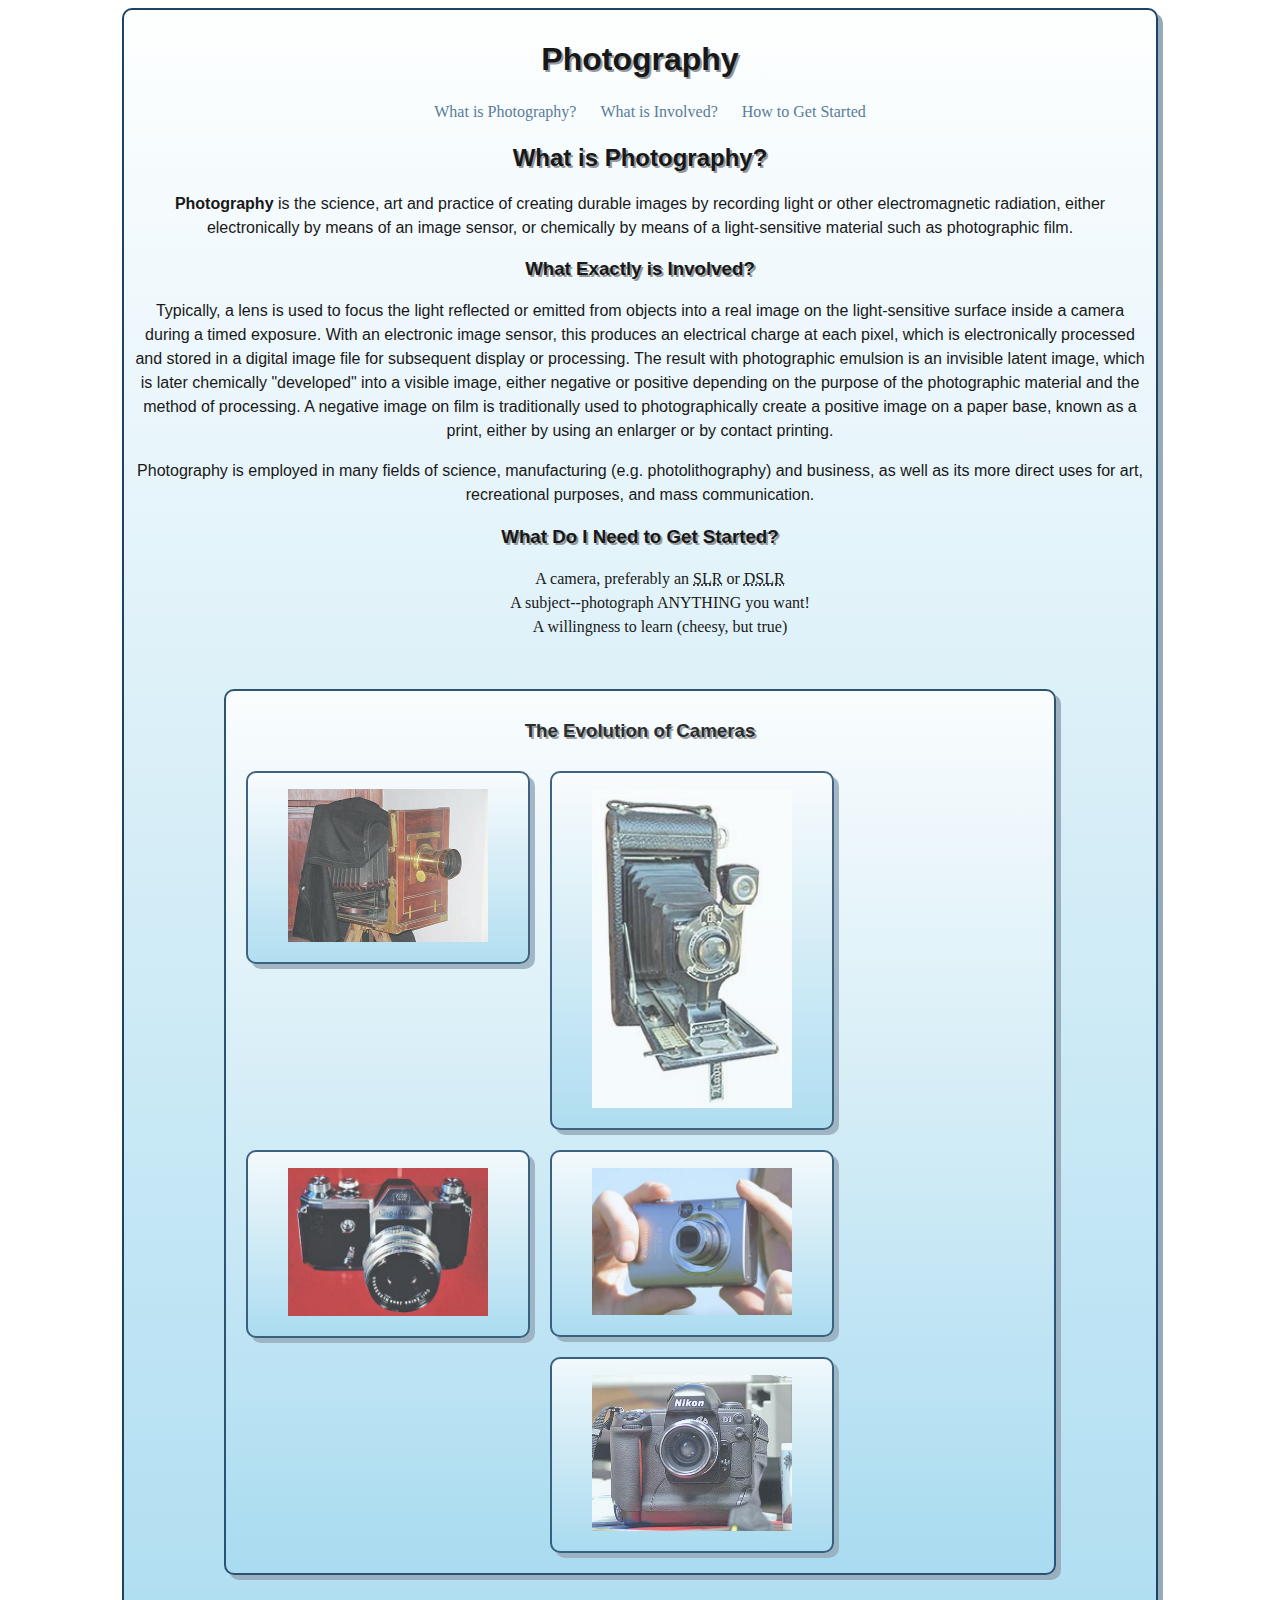
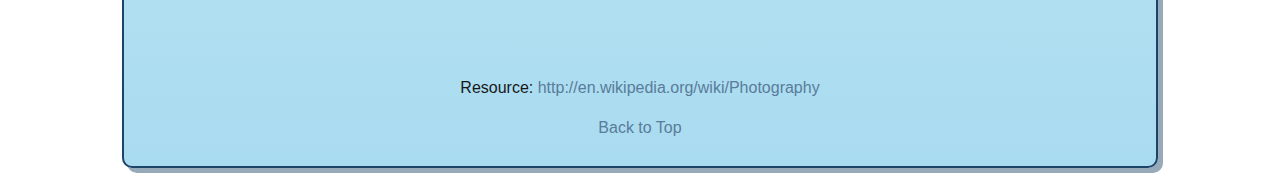
==== pietryka_kristi_project4/index.html @ 359358ad "Project 4 File Created" ====
<!DOCTYPE html>
<html lang="en">
	<head>
		<title>About Photography</title>
		<link href="css/styles.css" type="text/css" rel="stylesheet" />
	</head>
	<body>
		<div id="main-text">
			<h1 id="top">Photography</h1>
			<ul>
				<li><a href="#definition">What is Photography?</a></li>
				<li><a href="#involved">What is Involved?</a></li>
				<li><a href="#starting">How to Get Started</a></li>
			</ul>
		
			<h2 id="definition">What is Photography?</h2>
			<p><strong>Photography</strong> is the science, art and practice of creating durable images by recording light or other electromagnetic radiation, either electronically by means of an image sensor, or chemically by means of a light-sensitive material such as photographic film.</p>
			
			<h3 id="involved">What Exactly is Involved?</h3>
			<p>Typically, a lens is used to focus the light reflected or emitted from objects into a real image on the light-sensitive surface inside a camera during a timed exposure. With an electronic image sensor, this produces an electrical charge at each pixel, which is electronically processed and stored in a digital image file for subsequent display or processing. The result with photographic emulsion is an invisible latent image, which is later chemically "developed" into a visible image, either negative or positive depending on the purpose of the photographic material and the method of processing. A negative image on film is traditionally used to photographically create a positive image on a paper base, known as a print, either by using an enlarger or by contact printing.</p>
			<p>Photography is employed in many fields of science, manufacturing (e.g. photolithography) and business, as well as its more direct uses for art, recreational purposes, and mass communication.</p>
			
			<h3 id="starting">What Do I Need to Get Started?</h3>
			<ol>
				<li>A camera, preferably an <abbr title="single lens reflex">SLR</abbr> or <abbr title="digital single lens reflex">DSLR</abbr></li>
				<li>A subject--photograph ANYTHING you want!</li>
				<li>A willingness to learn (cheesy, but true)</li>
			</ol>
			<div id="gallery"><!-- Gallery starts here -->
				<h3>The Evolution of Cameras</h3>
				<div class="photo">
					<figure>
						<a href="images/camera1.jpg"><img src="images/camera1-small.jpg" alt="camera 1" /></a><br />
					</figure>
				</div>
				<div class="photo">
					<figure>
						<a href="images/camera2.jpg"><img src="images/camera2-small.jpg" alt="camera 2" /></a><br />
					</figure>
				</div>
				<div class="photo">
					<figure>
						<a href="images/camera3.jpg"><img src="images/camera3-small.jpg" alt="camera 3" /></a><br />
					</figure>
				</div>
				<div class="photo">
					<figure>
						<a href="images/camera4.jpg"><img src="images/camera4-small.jpg" alt="camera 4" /></a><br />
					</figure>
				</div>
				<div class="photo">
					<figure>
						<a href="images/camera5.jpg"><img src="images/camera5-small.jpg" alt="camera 4" /></a>
					</figure>
				</div>	
			</div> <!--End of gallery div -->
			<p>Resource: <a href="http://en.wikipedia.org/wiki/Photography">http://en.wikipedia.org/wiki/Photography</a></p>	
			<p><a href="#top">Back to Top</a></p>
		</div> <!-- end of main-text div -->
	</body>
</html>
---- pietryka_kristi_project4/css/styles.css ----
/* Main Styles */

@font-face {
	font-family: 'ChunkFiveRegular';
	src: url('chunkfive.otf');
}

div {
	background: #feffff; /* Old browsers */
	background: -moz-linear-gradient(top,  #feffff 0%, #ddf1f9 35%, #a0d8ef 100%); /* FF3.6+ */
	background: -webkit-gradient(linear, left top, left bottom, color-stop(0%,#feffff), color-stop(35%,#ddf1f9), color-stop(100%,#a0d8ef)); /* Chrome,Safari4+ */
	background: -webkit-linear-gradient(top,  #feffff 0%,#ddf1f9 35%,#a0d8ef 100%); /* Chrome10+,Safari5.1+ */
	background: -o-linear-gradient(top,  #feffff 0%,#ddf1f9 35%,#a0d8ef 100%); /* Opera 11.10+ */
	background: -ms-linear-gradient(top,  #feffff 0%,#ddf1f9 35%,#a0d8ef 100%); /* IE10+ */
	background: linear-gradient(to bottom,  #feffff 0%,#ddf1f9 35%,#a0d8ef 100%); /* W3C */
	filter: progid:DXImageTransform.Microsoft.gradient( startColorstr='#feffff', endColorstr='#a0d8ef',GradientType=0 ); /* IE6-9 */
	
	opacity: 0.9;
	max-width: 80%;
	height: 100%;
	margin: 0 auto;
	padding: 10px;
	border: 2px solid #043056;
	border-radius: 10px;
	box-shadow: 5px 5px #8ca1b3;
	text-align: center;
}

div #main-text {

}


/* Headings */

h1, h2, h3 {
	font-family: ChunkFiveRegular, Arial, sans-serif;
	font-weight: bold;
	text-shadow: 2px 2px #8b8f92;
}

p {
	font-family: Arial, Verdana, sans-serif;
	font-size: 1em;
	font-style: normal;
	line-height: 1.5em;
}



/* Navigation */

ul, ol {
	list-style-type: none;
	line-height: 1.5em;
}

ul li {
	display: inline;
	margin-right: 20px;
}



/* Links */

a:link {
	text-decoration: none;
	color: #486e8f;
}

a:visited {
	text-decoration: none;
	color: #043056;
}

a:hover {
	text-decoration: none;
	font-weight: bold;
}

a:active {
	text-decoration: none;
	font-weight: bold;
	color: #043056;
}


/* Gallery */

div {
	overflow: auto;
}

div #gallery {
	width: 99%;
	margin-top: 5%;
	margin-bottom: 10%;
	margin-left: auto;
	margin-right: auto;
	clear: both;
}

img {
	width: 200px;
}

div.photo {
	float: left;
	padding: 0;
	margin: 10px;
}

figure img {
	background-image: url("images/pattern_136.gif"); 
	background-repeat: none;
	background-position: bottom;
}
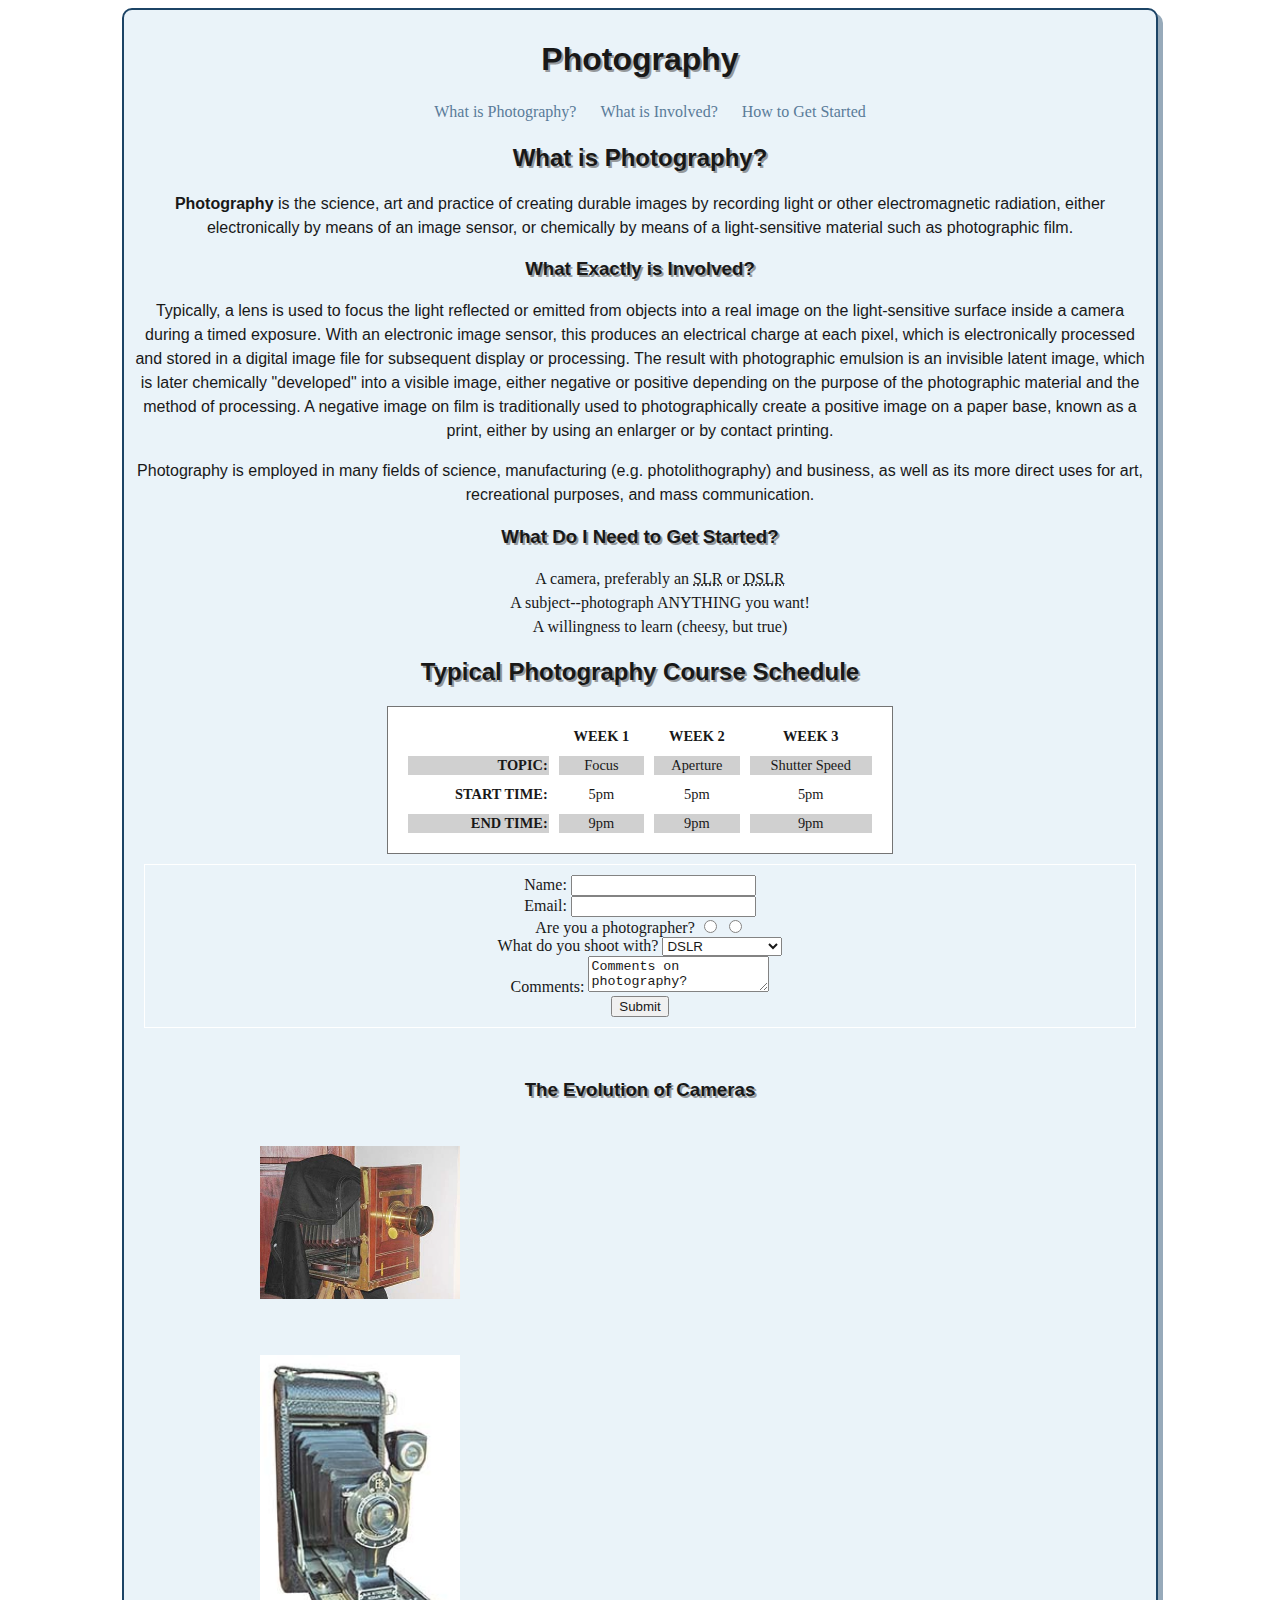
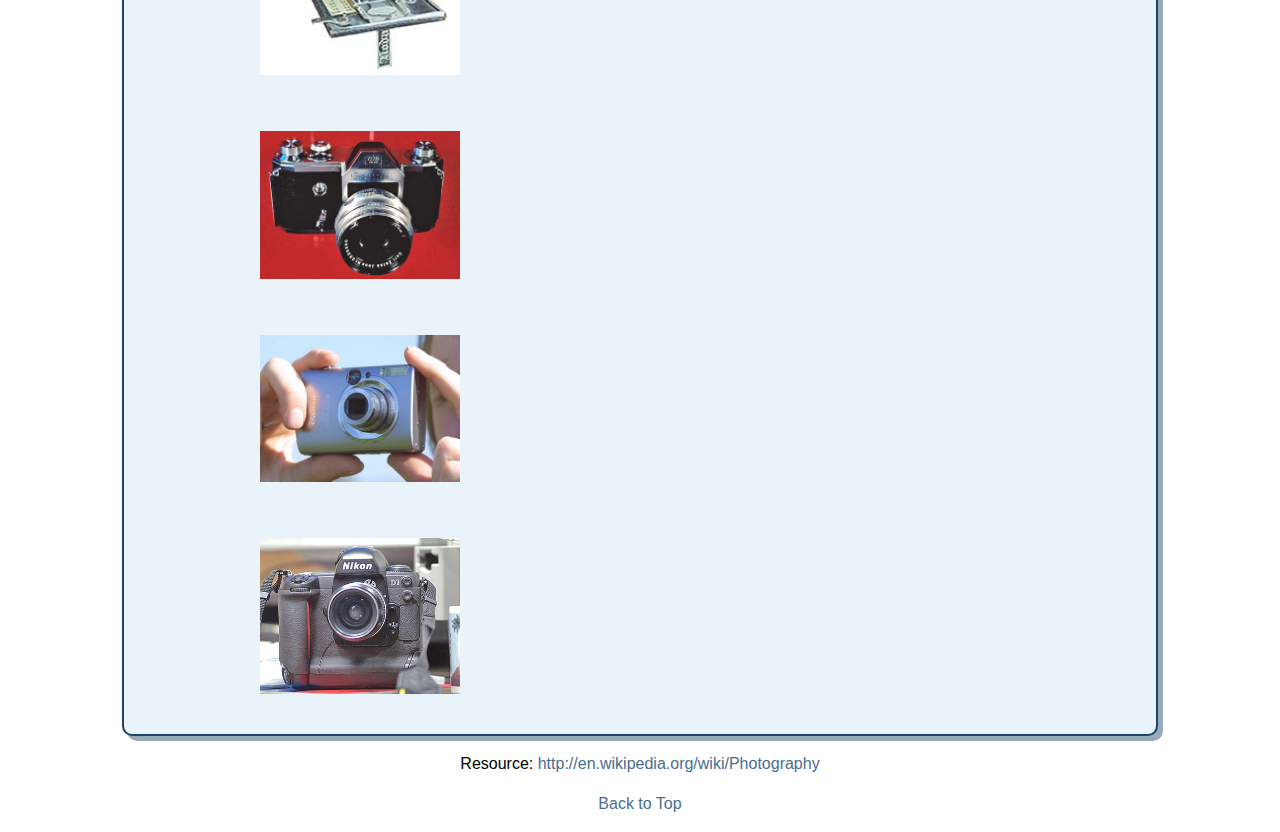
==== commit ec3d2b4e: "Project 4 Complete" ====
--- a/pietryka_kristi_project4/index.html
+++ b/pietryka_kristi_project4/index.html
@@ -1,17 +1,19 @@
 <!DOCTYPE html>
 <html lang="en">
-	<head>
+	<header>
 		<title>About Photography</title>
 		<link href="css/styles.css" type="text/css" rel="stylesheet" />
-	</head>
+	</header>
 	<body>
-		<div id="main-text">
-			<h1 id="top">Photography</h1>
-			<ul>
-				<li><a href="#definition">What is Photography?</a></li>
-				<li><a href="#involved">What is Involved?</a></li>
-				<li><a href="#starting">How to Get Started</a></li>
-			</ul>
+		<section id="main-text">
+			<nav>
+				<h1 id="top">Photography</h1>
+				<ul>
+					<li><a href="#definition">What is Photography?</a></li>
+					<li><a href="#involved">What is Involved?</a></li>
+					<li><a href="#starting">How to Get Started</a></li>
+				</ul>
+			</nav>
 		
 			<h2 id="definition">What is Photography?</h2>
 			<p><strong>Photography</strong> is the science, art and practice of creating durable images by recording light or other electromagnetic radiation, either electronically by means of an image sensor, or chemically by means of a light-sensitive material such as photographic film.</p>
@@ -26,7 +28,78 @@
 				<li>A subject--photograph ANYTHING you want!</li>
 				<li>A willingness to learn (cheesy, but true)</li>
 			</ol>
-			<div id="gallery"><!-- Gallery starts here -->
+			
+			<article class="schedule">
+				<h2>Typical Photography Course Schedule</h2>
+				<table>
+					<tr>
+						<th></th>
+						<th scope="col">Week 1</th>
+						<th scope="col">Week 2</th>
+						<th scope="col">Week 3</th>
+					</tr>
+					<tr class="even">
+						<th scope="row" id="title">Topic:</th>
+						<td>Focus</td>
+						<td>Aperture</td>
+						<td>Shutter Speed</td>
+					</tr>
+					<tr>
+						<th scope="row" id="title">Start Time:</th>
+						<td>5pm</td>
+						<td>5pm</td>
+						<td>5pm</td>
+					</tr>
+					<tr class="even">
+						<th scope="row" id="title">End Time:</th>
+						<td>9pm</td>
+						<td>9pm</td>
+						<td>9pm</td>
+					</tr>
+				</table>
+			</article>
+
+			<article class="survey">
+				<form>
+					<fieldset>
+						<label for="name" required="required" placeholder="Full Name">Name:</label>
+						<input type="text" id="name" name="name">
+						
+						<section>
+							<label for="email" required="required">Email:</label>
+							<input type="email" id="email" name="email">
+						</section>
+						
+						<section>
+							<label for="photographer">Are you a photographer?</label>
+							<input type="radio" id="photographer" name="photographer" value="yes">
+							<input type="radio" id="photographer" name="photographer" value="no">
+						</section>
+						
+						<section>
+							<label for="camera">What do you shoot with?</label>
+							<select name="camera" id="camera">
+								<option value="dslr">DSLR</option>
+								<option value="slr">SLR</option>
+								<option value="point-and-shoot">Point-And-Shoot</option>
+								<option value="phone">Phone</option>
+							</select>
+						</section>						
+						
+						<section>
+							<label for="comments">Comments:</label>
+							<textarea id="comments">Comments on photography?</textarea>
+						</section>
+						
+						<section>
+							<input type="submit" value="Submit">
+						</section>
+
+					</fieldset>
+				</form>
+			</article>
+			
+			<article id="gallery"><!-- Gallery starts here -->
 				<h3>The Evolution of Cameras</h3>
 				<div class="photo">
 					<figure>
@@ -52,10 +125,11 @@
 					<figure>
 						<a href="images/camera5.jpg"><img src="images/camera5-small.jpg" alt="camera 4" /></a>
 					</figure>
-				</div>	
-			</div> <!--End of gallery div -->
+				</article>	<!-- End of gallery article -->
+		</section> <!-- end of main-text section -->
+		<footer>
 			<p>Resource: <a href="http://en.wikipedia.org/wiki/Photography">http://en.wikipedia.org/wiki/Photography</a></p>	
 			<p><a href="#top">Back to Top</a></p>
-		</div> <!-- end of main-text div -->
+		</footer>
 	</body>
 </html>--- a/pietryka_kristi_project4/css/styles.css
+++ b/pietryka_kristi_project4/css/styles.css
@@ -5,16 +5,8 @@
 	src: url('chunkfive.otf');
 }
 
-div {
-	background: #feffff; /* Old browsers */
-	background: -moz-linear-gradient(top,  #feffff 0%, #ddf1f9 35%, #a0d8ef 100%); /* FF3.6+ */
-	background: -webkit-gradient(linear, left top, left bottom, color-stop(0%,#feffff), color-stop(35%,#ddf1f9), color-stop(100%,#a0d8ef)); /* Chrome,Safari4+ */
-	background: -webkit-linear-gradient(top,  #feffff 0%,#ddf1f9 35%,#a0d8ef 100%); /* Chrome10+,Safari5.1+ */
-	background: -o-linear-gradient(top,  #feffff 0%,#ddf1f9 35%,#a0d8ef 100%); /* Opera 11.10+ */
-	background: -ms-linear-gradient(top,  #feffff 0%,#ddf1f9 35%,#a0d8ef 100%); /* IE10+ */
-	background: linear-gradient(to bottom,  #feffff 0%,#ddf1f9 35%,#a0d8ef 100%); /* W3C */
-	filter: progid:DXImageTransform.Microsoft.gradient( startColorstr='#feffff', endColorstr='#a0d8ef',GradientType=0 ); /* IE6-9 */
-	
+section#main-text {
+	background: #e8f2f9;
 	opacity: 0.9;
 	max-width: 80%;
 	height: 100%;
@@ -24,11 +16,9 @@
 	border-radius: 10px;
 	box-shadow: 5px 5px #8ca1b3;
 	text-align: center;
+	overflow: auto;
 }
 
-div #main-text {
-
-}
 
 
 /* Headings */
@@ -85,15 +75,48 @@
 	color: #043056;
 }
 
+/******* Table */
 
-/* Gallery */
+table {
+	width: 50%;
+	padding: 10px;
+	font-size: .9em;
+	border: 1px solid #666;
+	background-color: #fff;
+	border-spacing: 10px;
+	margin: 10px auto;
+}
+
+th {
+	text-transform: uppercase;
+}
+
+th#title {
+	text-align: right;
+}
+
+th td {
+	text-align: left;
+}
+
+tr.even th, tr.even td {
+	background-color: #ccc;
+}
+
+td:hover {
+	font-style: bold;
+	background-color: #ffffcc;
+}
+
+
+/******* Gallery */
 
 div {
 	overflow: auto;
 }
 
-div #gallery {
-	width: 99%;
+article#gallery {
+	width: 85%;
 	margin-top: 5%;
 	margin-bottom: 10%;
 	margin-left: auto;
@@ -106,7 +129,9 @@
 }
 
 div.photo {
+	display: inline-block;
 	float: left;
+	clear: both;
 	padding: 0;
 	margin: 10px;
 }
@@ -115,4 +140,21 @@
 	background-image: url("images/pattern_136.gif"); 
 	background-repeat: none;
 	background-position: bottom;
-}+}
+
+/* footer */
+footer {
+	text-align: center;
+}
+
+/******* Form */
+fieldset {
+	padding: 10px;
+	margin: 10px;
+	font-size: 1em;
+	color: #000;
+	border: 1px solid #fff;
+	text-align: center;
+	background-color: #e8f2f9;
+}
+
